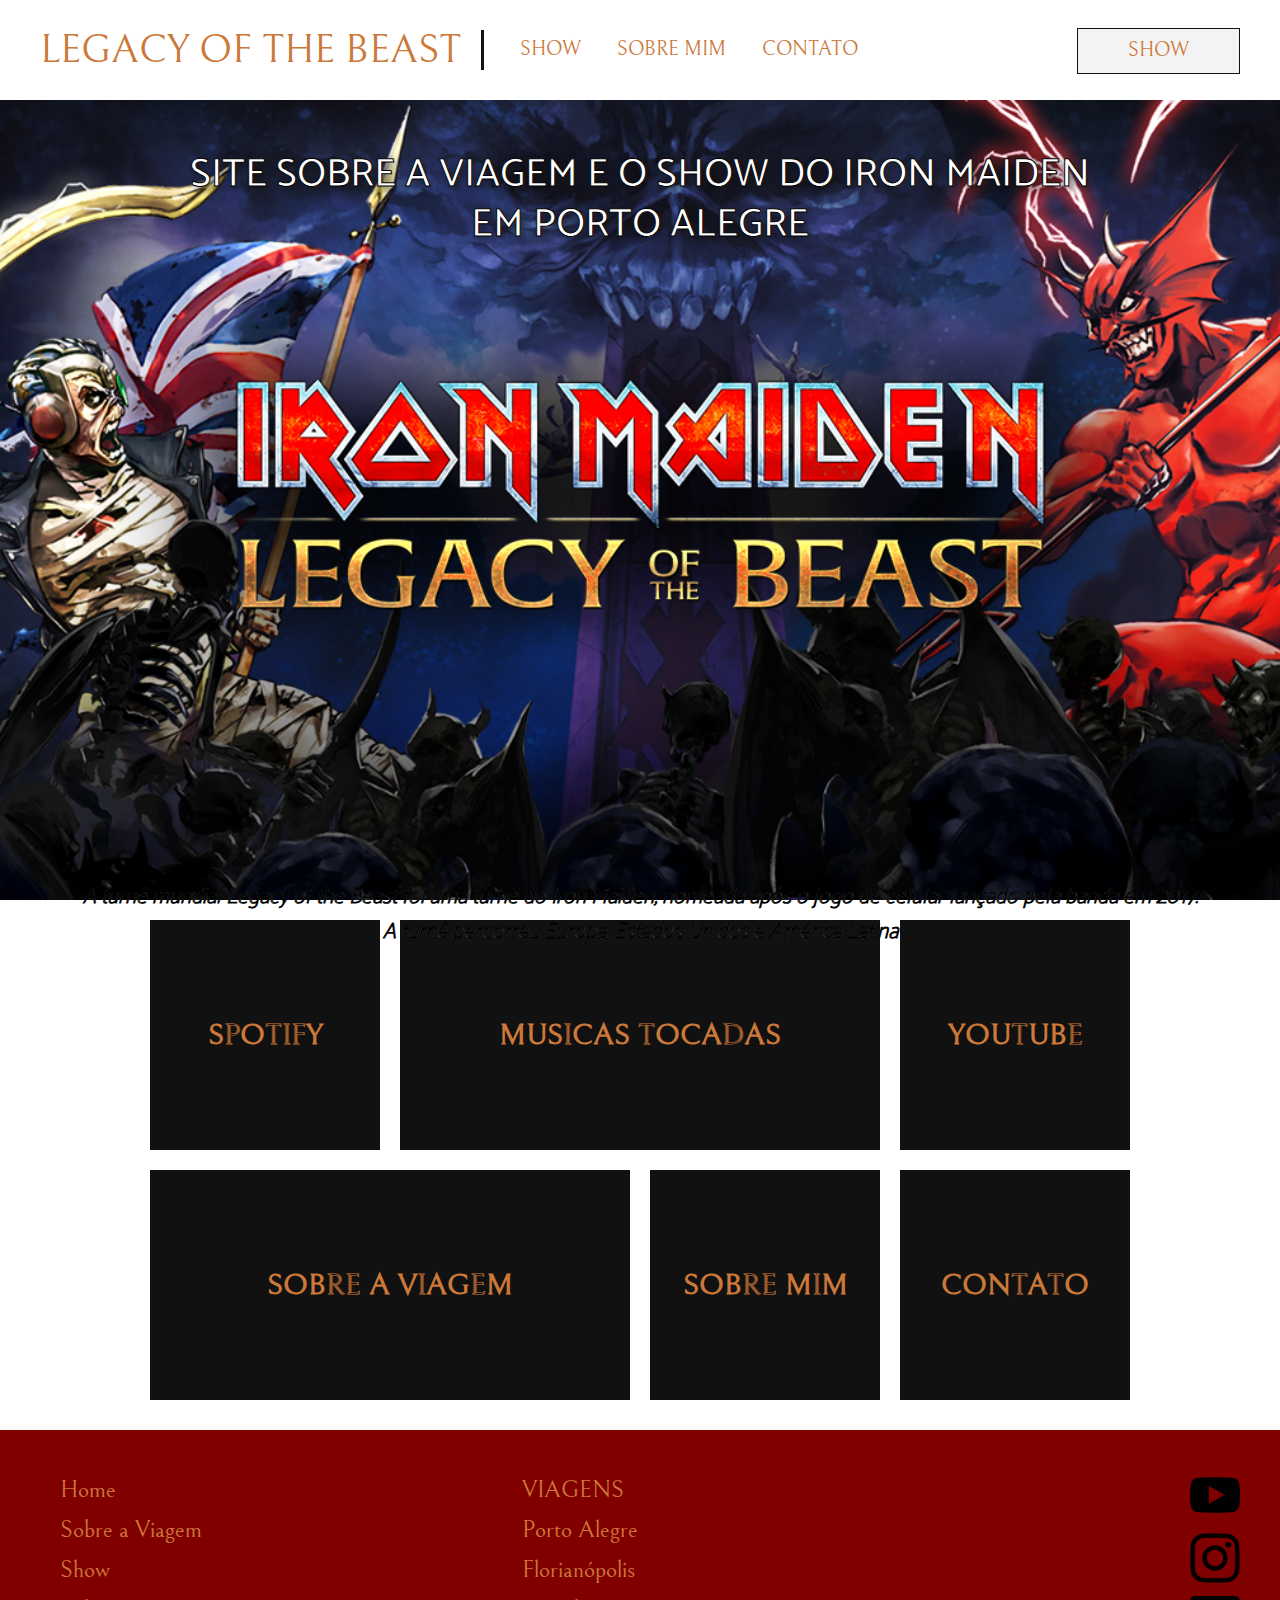
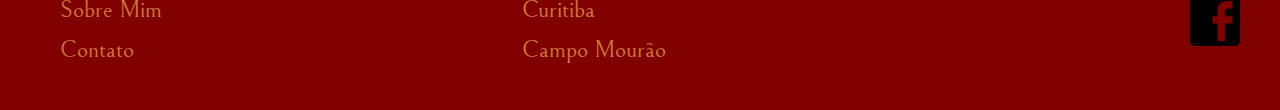
==== index.html @ ba5d34ce "First Commit with site semi-working" ====
<!DOCTYPE html>

<html>
    <head>
        <meta charset="utf-8">
        <title>Viagem Iron Maiden</title>
        <meta name="viewport" content="width=device-width, initial-scale=1.0">
        <link href="https://fonts.googleapis.com/css?family=Bellefair|Catamaran:900|EB+Garamond&display=swap" rel="stylesheet">
        <link rel="stylesheet" href="style.css">
    </head>

    <body>
        <div class="full-header">
            <header>
                <a href="index.html" class="header-iron">Legacy of the Beast</a>
                <nav>
                    <ul>
                        <li><a href="show.html">Show</a></li>
                        <li><a href="sobremim.html">Sobre Mim</a></li>
                        <li><a href="contato.html">Contato</a></li>
                    </ul>
                    <a href="show.html" class="header-link">Show</a>
                </nav>
            </header>
        </div>
        <main>
            <section class="index-banner">
                <div class="vertical-center">
                    <h2>SITE SOBRE A VIAGEM E O SHOW DO IRON MAIDEN<br>EM PORTO ALEGRE</h2>
                    <h1>A turnê mundial Legacy of the Beast foi uma turnê do Iron Maiden, nomeada após o jogo de celular lançado pela banda em 2017.<br> A turnê percorreu Europa, Estados Unidos e América Latina</h1>
                </div>
            </section>
            <div class="wrapper">
                <section class="index-links">
                    <a href="">
                            <div class="index-box-quadrado">
                            <h3>Spotify</h3>
                            </div>
                    </a>
                    <a href="show.html">
                        <div class="index-box-long">
                            <h3>Musicas Tocadas</h3>
                        </div>
                    </a>
                    <a href="">
                        <div class="index-box-quadrado">
                            <h3>YouTube</h3>
                        </div>
                    </a>
                    <a href="">
                            <div class="index-box-long">
                            <h3>Sobre a Viagem</h3>
                            </div>
                        </a>
                    <a href="sobremim.html">
                        <div class="index-box-quadrado">
                            <h3>Sobre Mim</h3>
                        </div>
                    </a>
                    <a href="contato.html">
                        <div class="index-box-quadrado">
                            <h3>Contato</h3>
                        </div>
                    </a>
                </section>
            </div>
        </main>
        
            <footer>
                <ul class="footer-links-main">
                    <li><a href="index.html">Home</a></li>
                    <li><a href="Sobre a Viagem">Sobre a Viagem</a></li>
                    <li><a href="show.html">Show</a></li>
                    <li><a href="sobremim.html">Sobre Mim</a></li>
                    <li><a href="contato.html">Contato</a></li>
                </ul>
                <ul class="footer-links-viagens">
                        <li><p>Viagens</p></li>
                        <li><a href="">Porto Alegre</a></li>
                        <li><a href="">Florianópolis</a></li>
                        <li><a href="">Curitiba</a></li>
                        <li><a href="">Campo Mourão</a></li>
                </ul>
                <div class="footer-sm">
                    <a href="https://www.youtube.com/watch?v=kbLfWKGVsMQ&list=PL0eyrZgxdwhwNC5ppZo_dYGVjerQY3xYU&index=19">
                        <img src="imagens/youtube-logo.png" alt="YouTube Icon">
                    </a>
                    <a href="https://www.instagram.com"></a>
                        <img src="imagens/InstaLogo.png" alt="YouTube Icon">
                    </a>
                    <a href="https://www.facebook.com"></a>
                        <img src="imagens/faceLogo.png" alt="YouTube Icon">
                    </a>
                    </a>
                </div>
            </footer>
        
    </body>
</html>
---- style.css ----
/* 
html5doctor.com Reset Stylesheet
v1.6.1
Last Updated: 2010-09-17
Author: Richard Clark - http://richclarkdesign.com 
Twitter: @rich_clark
*/

html, body, div, span, object, iframe,
h1, h2, h3, h4, h5, h6, p, blockquote, pre,
abbr, address, cite, code,
del, dfn, em, img, ins, kbd, q, samp,
small, strong, sub, sup, var,
b, i,
dl, dt, dd, ol, ul, li,
fieldset, form, label, legend,
table, caption, tbody, tfoot, thead, tr, th, td,
article, aside, canvas, details, figcaption, figure, 
footer, header, hgroup, menu, nav, section, summary,
time, mark, audio, video {
    margin:0;
    padding:0;
    border:0;
    outline:0;
    font-size:100%;
    vertical-align:baseline;
    background:transparent;
}

body {
    line-height:1;
}

article,aside,details,figcaption,figure,
footer,header,hgroup,menu,nav,section { 
    display:block;
}

nav ul {
    list-style:none;
}

blockquote, q {
    quotes:none;
}

blockquote:before, blockquote:after,
q:before, q:after {
    content:'';
    content:none;
}

a {
    margin:0;
    padding:0;
    font-size:100%;
    vertical-align:baseline;
    background:transparent;
}

/* change colours to suit your needs */
ins {
    background-color:#ff9;
    color:#000;
    text-decoration:none;
}

/* change colours to suit your needs */
mark {
    background-color:#ff9;
    color:#000; 
    font-style:italic;
    font-weight:bold;
}

del {
    text-decoration: line-through;
}

abbr[title], dfn[title] {
    border-bottom:1px dotted;
    cursor:help;
}

table {
    border-collapse:collapse;
    border-spacing:0;
}

/* change border colour to suit your needs */
hr {
    display:block;
    height:1px;
    border:0;   
    border-top:1px solid #cccccc;
    margin:1em 0;
    padding:0;
}

input, select {
    vertical-align:middle;
}

/*
/
/
/
    my code
/
/
/
*/

* {
    text-decoration: none;
}

header {
    position: fixed;
    top: 0;
    left: 0;
    background-color: #fff;
    width: 100%;
    height: 100px;
}

header .header-iron {
    font-family: 'Bellefair', serif;
    font-size: 40px;
    font-weight: 555;
    color: #CC7839;
    text-transform: uppercase;
    display: block;
    margin: 0 auto;
    text-align: center;
    padding: 15px 0;
}

header nav ul {
    display: block;
    margin: 0 auto;
    width: fit-content;
}

header nav ul li {
    display: inline-block;
    
    list-style: none;
    padding: 0 16px;
    margin-bottom: 5px;
}

header nav ul li a {
    font-family: 'Bellefair', serif;
    font-size: 20px;
    color: #CC7839;
    text-transform: uppercase;
}

header .header-link {
    display: none;
}


@media only screen and (max-width: 500px) {
    
    header .header-iron {
        font-size: 35px; 
    }
}

/*



    --===index===--



*/
main {
    padding-top: 100px;
}

.index-banner {
    width: 100%;
    height: calc(100vh - 100px);
    background-image: url(imagens/LegacyOfTheBeastCapa.png);
    background-repeat: no-repeat;
    background-position: center;
    background-size: cover;
    display: table;
}



.vertical-center {
    display: flex;
    flex-direction: column;
    justify-content: space-between;
    align-items: center;
    width: 100%;
    height: 100%;
    padding: 50px 0 50px;
}

.index-banner h2 {
    font-family: 'Catamaran', sans-serif;
    font-size: 40px;
    font-weight: 555;
    color: #fff;    
    text-shadow: 3px 3px 10px #111;
    -webkit-text-stroke: 1px black;
    text-align: center;
    line-height: 50px;
}

.index-banner h2 {
    font-family: 'Catamaran', sans-serif;
    font-size: 40px;
    font-weight: 555;
    color: #fff;    
    text-shadow: 3px 3px 10px #111;
    -webkit-text-stroke: 1px black;
    text-align: center;
    line-height: 50px;
}

.index-banner h1 {
    font-family: 'Catamaran', sans-serif;
    font-size: 22px;
    font-weight: 100;
    color: #fff;
    font-style: italic;
    -webkit-text-stroke: 1px black;
    text-align: center;
    line-height: 35px;
}

.index-links div {
    margin: 15px 16px 0;
    width: calc(100% - 30px);
    height: 100px;
    background-color: #111;
    border: 2px solid rgb(128, 0, 0);
}

.index-links div h3 {
    font-family: 'Bellefair', serif;
    font-size: 30px;
    line-height: 100px;
    color: #CC7839;
    text-align: center;
    text-transform: uppercase;
}

/*


    --===footer===--


*/

footer {
    width: calc(100% - 80px);
    padding: 40px 40px;
    margin-top: 30px;
    background-color: rgb(128, 0, 0);
    overflow: hidden;
}

footer ul {
    width: fit-content;
    float: left;
    padding-left: 20px;
}

footer ul li {
    display: block;
    list-style: none;
}

footer ul li a {
    font-family: 'Bellefair', serif;
    font-size: 24px;
    line-height: 100px;
    color: #CC7839;
    line-height: 40px;
}

.footer-links-viagens {
    display: none;
}

.footer-sm {
    width: 50px;
    float: right;
}

.footer-sm img {
    width: 100%;
    margin-bottom: 10px;
}

/*


    --===para desktop===--


*/
@media only screen and (min-width: 1100px) {

    .wrapper {
        width: 1000px;
        margin: 0 auto;
    }

    header .header-link {
        display: block;
        font-family: 'Bellefair', serif;
        font-size: 20px;
        color: #CC7839;
        text-transform: uppercase;
        line-height: 40px;
        border: 1px solid #111;
        float: right;
        margin-right: 40px;
        margin-top: 28px;
        padding: 2px 50px;
        background-color: #f3f3f3;
    }
    
    header .header-iron {
        margin: 30px 0;
        text-align: left;
        padding: 0 20px 0 40px;
        border-right: 3px solid #111;
        float: left;
        line-height: 40px;
    }
    header nav ul {
        margin: 20px 0 0 20px;
        float: left;
    }
    
    header nav ul li a {
        line-height: 60px;
    }
    
    .index-links {
        overflow: hidden;
    }

    .index-links div {
        margin: 20px 10px 0;
        height: 230px;
        background-color: #111;
        border: none;
        float: left;
    }

    .index-box-quadrado {
        width: calc(25% - 20px) !important;
    }

    .index-box-long {
        width: calc(50% - 20px) !important;
    }

    .index-links div h3 {
        line-height: 230px;
    }
    /*musicas versao só desktop dps fazer reactive*/
    .show-links {
        overflow: hidden;
        margin-bottom: 20px;
    }

    .show-links h2 {
        font-family: 'Bellefair', serif;
        font-size: 28px;
        color: #CC7839;
        text-transform: uppercase;
    }

    .show-links .wrapper div p {
        padding-top: 45%;
        text-align: center;
        font-family: 'Bellefair', serif;
        font-size: 25px;
        color: #fff;
        text-transform: uppercase;
        text-shadow: -1px -1px 0 #000, 1px -1px 0 #000, -1px 1px 0 #000, 1px 1px 0 #000;
    }

    .show-links .wrapper div {
        float: left;
        width: 230px;
        height: 230px;
        margin: 20px 10px 0px;
        
    }
    .aces {
        background-image: url(imagens/CapaAcesHigh.jpg);
        background-repeat: no-repeat;
        background-position: center left;
        background-size: cover;
    }
    .slave {
        background-image: url(imagens/CapaPowerSlave.jpg);
        background-repeat: no-repeat;
        background-position: center left;
        background-size: contain;
    }
    .mind {
        background-image: url(imagens/CapaPieceOfMind.jpg);
        background-repeat: no-repeat;
        background-position: center left;
        background-size: contain;
    }
    .beast {
        background-image: url(imagens/CapaNumberOfTheBeast.jpg);
        background-repeat: no-repeat;
        background-position: center left;
        background-size: contain;
    }
    .fear {
        background-image: url(imagens/CapaFearOfTheDark.jpg);
        background-repeat: no-repeat;
        background-position: center left;
        background-size: cover;
    }
    .sign {
        background-image: url(imagens/CapaSignOfTheCross.jpg);
        background-repeat: no-repeat;
        background-position: center left;
        background-size: cover;
    }

    /*pagina com videos*/

    .wrapper-musica {
        width: 1250px;
        margin: 0 auto;
    }

    .musica video {
        float: left;
        margin: 20px 20px 30px;
        border: 1px solid rgb(128, 0, 0);
    }

    .musica h2 {
        font-family: 'Bellefair', serif;
        font-size: 28px;
        color: #CC7839;
        text-transform: uppercase;
        text-align: center;
        padding-bottom: 30px;
    }

    .musica h3 {
        font-family: 'Bellefair', serif;
        font-size: 27px;
        color: #CC7839;
        text-transform: uppercase;
        padding-bottom: 30px;
        text-align: center;
    }

    .musica p {
        font-family: 'Bellefair', serif;
        font-size: 18px;
        line-height: 24px;
        color: #CC7839;
        text-transform: uppercase;
        height: 100%;
        column-count: 2;
        column-gap: 20px;
    }
    
    .footer-links-viagens {
        display: block;
        font-family: 'Bellefair', serif;
        font-size: 24px;
        color: #CC7839;
        line-height: 40px;
    }

    footer ul {
        padding-right: 300px;
    }

    footer ul li p {
        font-family: 'Bellefair', serif;
        font-size: 24px;
        line-height: 100px;
        color: #CC7839;
        line-height: 40px;
        text-transform: uppercase;
    }
    

}
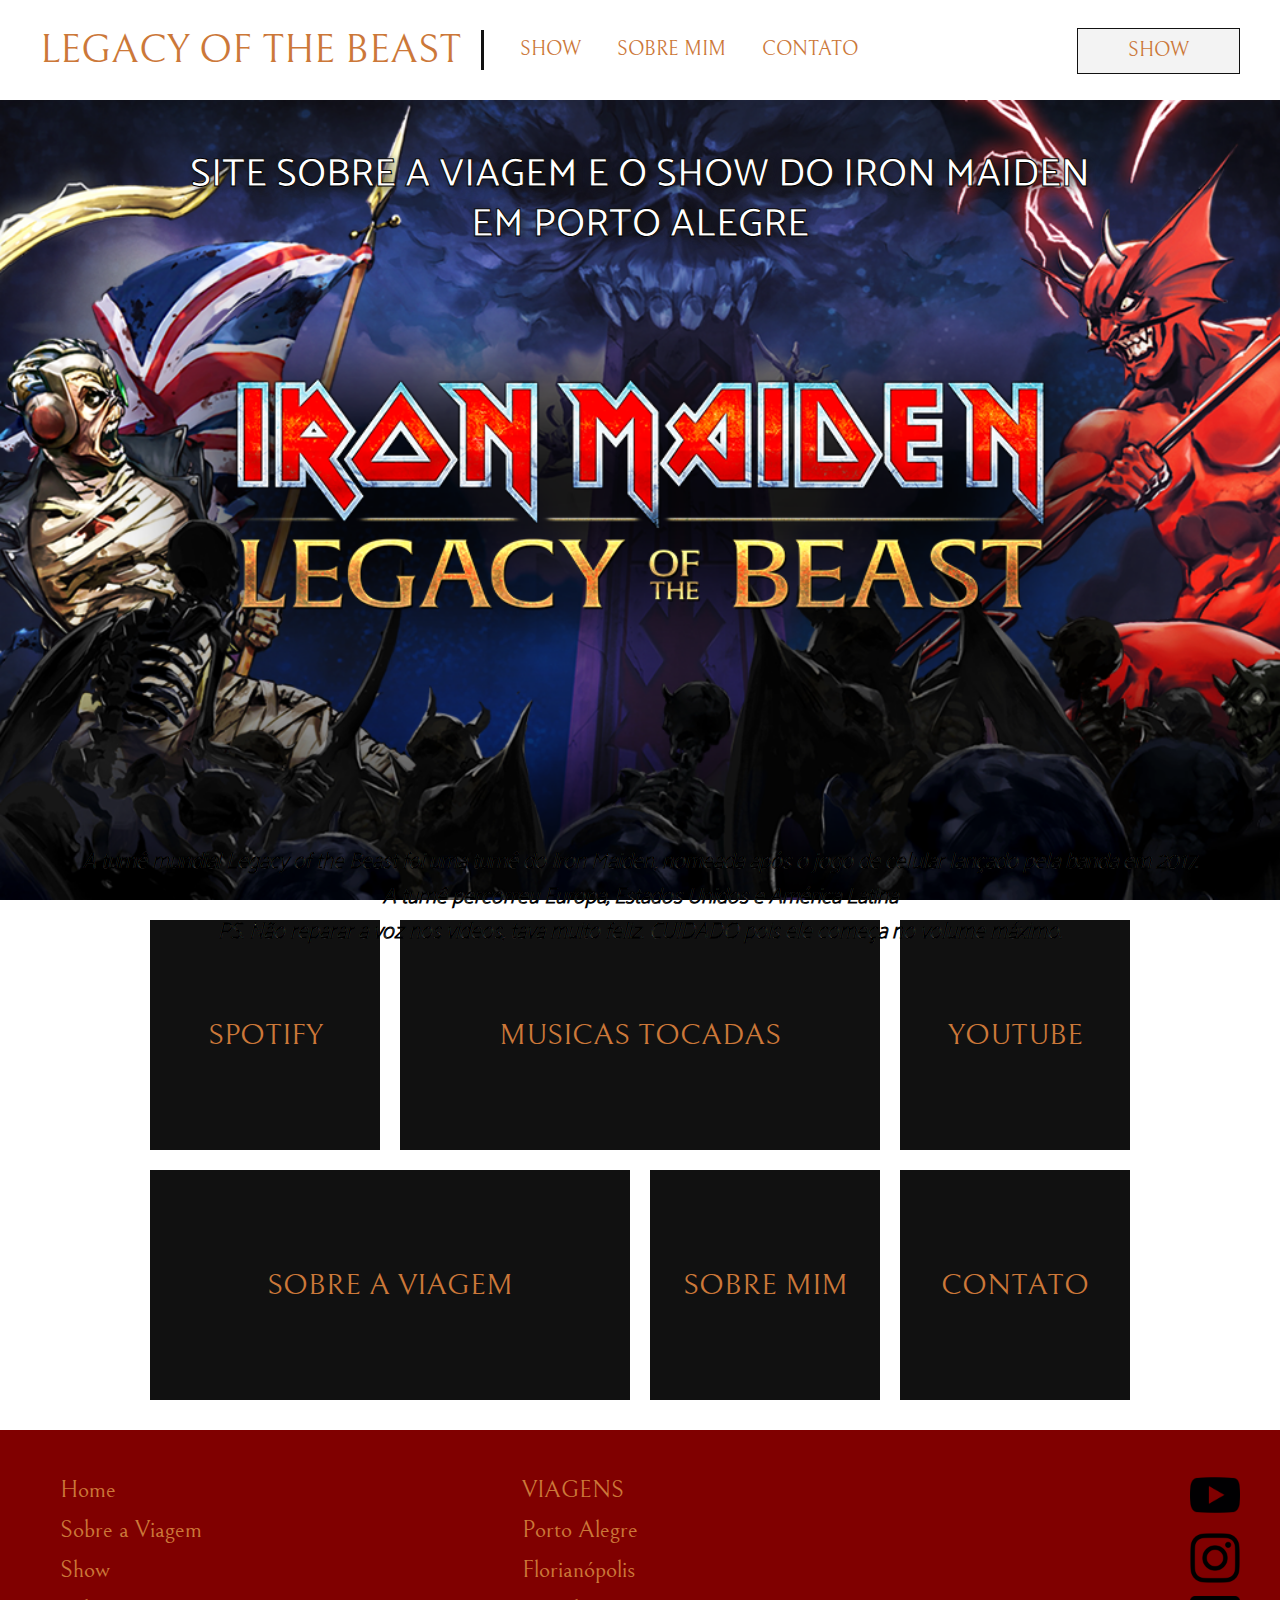
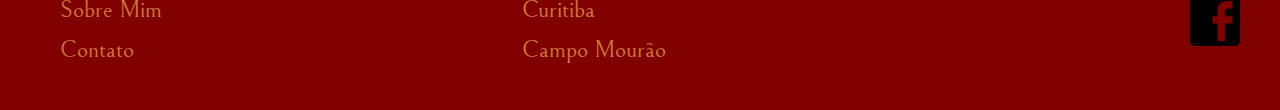
==== commit 696af384: "Site finalizado parte de show" ====
--- a/index.html
+++ b/index.html
@@ -27,12 +27,12 @@
             <section class="index-banner">
                 <div class="vertical-center">
                     <h2>SITE SOBRE A VIAGEM E O SHOW DO IRON MAIDEN<br>EM PORTO ALEGRE</h2>
-                    <h1>A turnê mundial Legacy of the Beast foi uma turnê do Iron Maiden, nomeada após o jogo de celular lançado pela banda em 2017.<br> A turnê percorreu Europa, Estados Unidos e América Latina</h1>
+                    <h1>A turnê mundial Legacy of the Beast foi uma turnê do Iron Maiden, nomeada após o jogo de celular lançado pela banda em 2017.<br> A turnê percorreu Europa, Estados Unidos e América Latina<br>PS. Não reparar a voz nos videos, tava muito feliz. CUIDADO pois ele começa no volume máximo.</h1>
                 </div>
             </section>
             <div class="wrapper">
                 <section class="index-links">
-                    <a href="">
+                    <a href="https://open.spotify.com/playlist/5WOIb3o3aVfT453ka0a37T?si=-zTsychvQEG49ECyioWTnw" target="_blank">
                             <div class="index-box-quadrado">
                             <h3>Spotify</h3>
                             </div>
@@ -42,12 +42,12 @@
                             <h3>Musicas Tocadas</h3>
                         </div>
                     </a>
-                    <a href="">
+                    <a href="https://www.youtube.com/watch?v=6KdN6_4a8IY" target="_blank">
                         <div class="index-box-quadrado">
                             <h3>YouTube</h3>
                         </div>
                     </a>
-                    <a href="">
+                    <a href="viagem.html">
                             <div class="index-box-long">
                             <h3>Sobre a Viagem</h3>
                             </div>
@@ -69,7 +69,7 @@
             <footer>
                 <ul class="footer-links-main">
                     <li><a href="index.html">Home</a></li>
-                    <li><a href="Sobre a Viagem">Sobre a Viagem</a></li>
+                    <li><a href="viagem.html">Sobre a Viagem</a></li>
                     <li><a href="show.html">Show</a></li>
                     <li><a href="sobremim.html">Sobre Mim</a></li>
                     <li><a href="contato.html">Contato</a></li>
@@ -82,15 +82,14 @@
                         <li><a href="">Campo Mourão</a></li>
                 </ul>
                 <div class="footer-sm">
-                    <a href="https://www.youtube.com/watch?v=kbLfWKGVsMQ&list=PL0eyrZgxdwhwNC5ppZo_dYGVjerQY3xYU&index=19">
+                    <a href="https://www.youtube.com/watch?v=6KdN6_4a8IY" target="_blank">
                         <img src="imagens/youtube-logo.png" alt="YouTube Icon">
                     </a>
-                    <a href="https://www.instagram.com"></a>
-                        <img src="imagens/InstaLogo.png" alt="YouTube Icon">
+                    <a href="https://www.instagram.com/stefanobp/?hl=pt-br" target="_blank">
+                        <img src="imagens/InstaLogo.png" alt="Instagram Icon">
                     </a>
-                    <a href="https://www.facebook.com"></a>
-                        <img src="imagens/faceLogo.png" alt="YouTube Icon">
-                    </a>
+                    <a href="https://www.facebook.com/stefano.bpoletto" target="_blank">
+                        <img src="imagens/faceLogo.png" alt="Facebook Icon">
                     </a>
                 </div>
             </footer>
--- a/style.css
+++ b/style.css
@@ -250,6 +250,7 @@
     font-family: 'Bellefair', serif;
     font-size: 30px;
     line-height: 100px;
+    font-weight: 555;
     color: #CC7839;
     text-align: center;
     text-transform: uppercase;
@@ -384,6 +385,7 @@
         font-size: 28px;
         color: #CC7839;
         text-transform: uppercase;
+        font-weight: 555;
     }
 
     .show-links .wrapper div p {
@@ -457,6 +459,7 @@
         font-family: 'Bellefair', serif;
         font-size: 28px;
         color: #CC7839;
+        font-weight: 555;
         text-transform: uppercase;
         text-align: center;
         padding-bottom: 30px;
@@ -466,6 +469,7 @@
         font-family: 'Bellefair', serif;
         font-size: 27px;
         color: #CC7839;
+        font-weight: 555;
         text-transform: uppercase;
         padding-bottom: 30px;
         text-align: center;
@@ -481,6 +485,24 @@
         column-count: 2;
         column-gap: 20px;
     }
+
+    .wrapper-desenvolvimento {
+        width: 1000px;
+        height: calc(100vh - 410px);
+        margin: 0 auto;
+        display: flex;
+        align-items: center;
+        justify-content: center;
+    }
+
+    .fonte-padrao {
+        font-family: 'Bellefair', serif;
+        font-size: 40px;
+        color: #CC7839;
+        text-transform: uppercase;
+        font-weight: 555;
+        text-align: center;
+    }
     
     .footer-links-viagens {
         display: block;
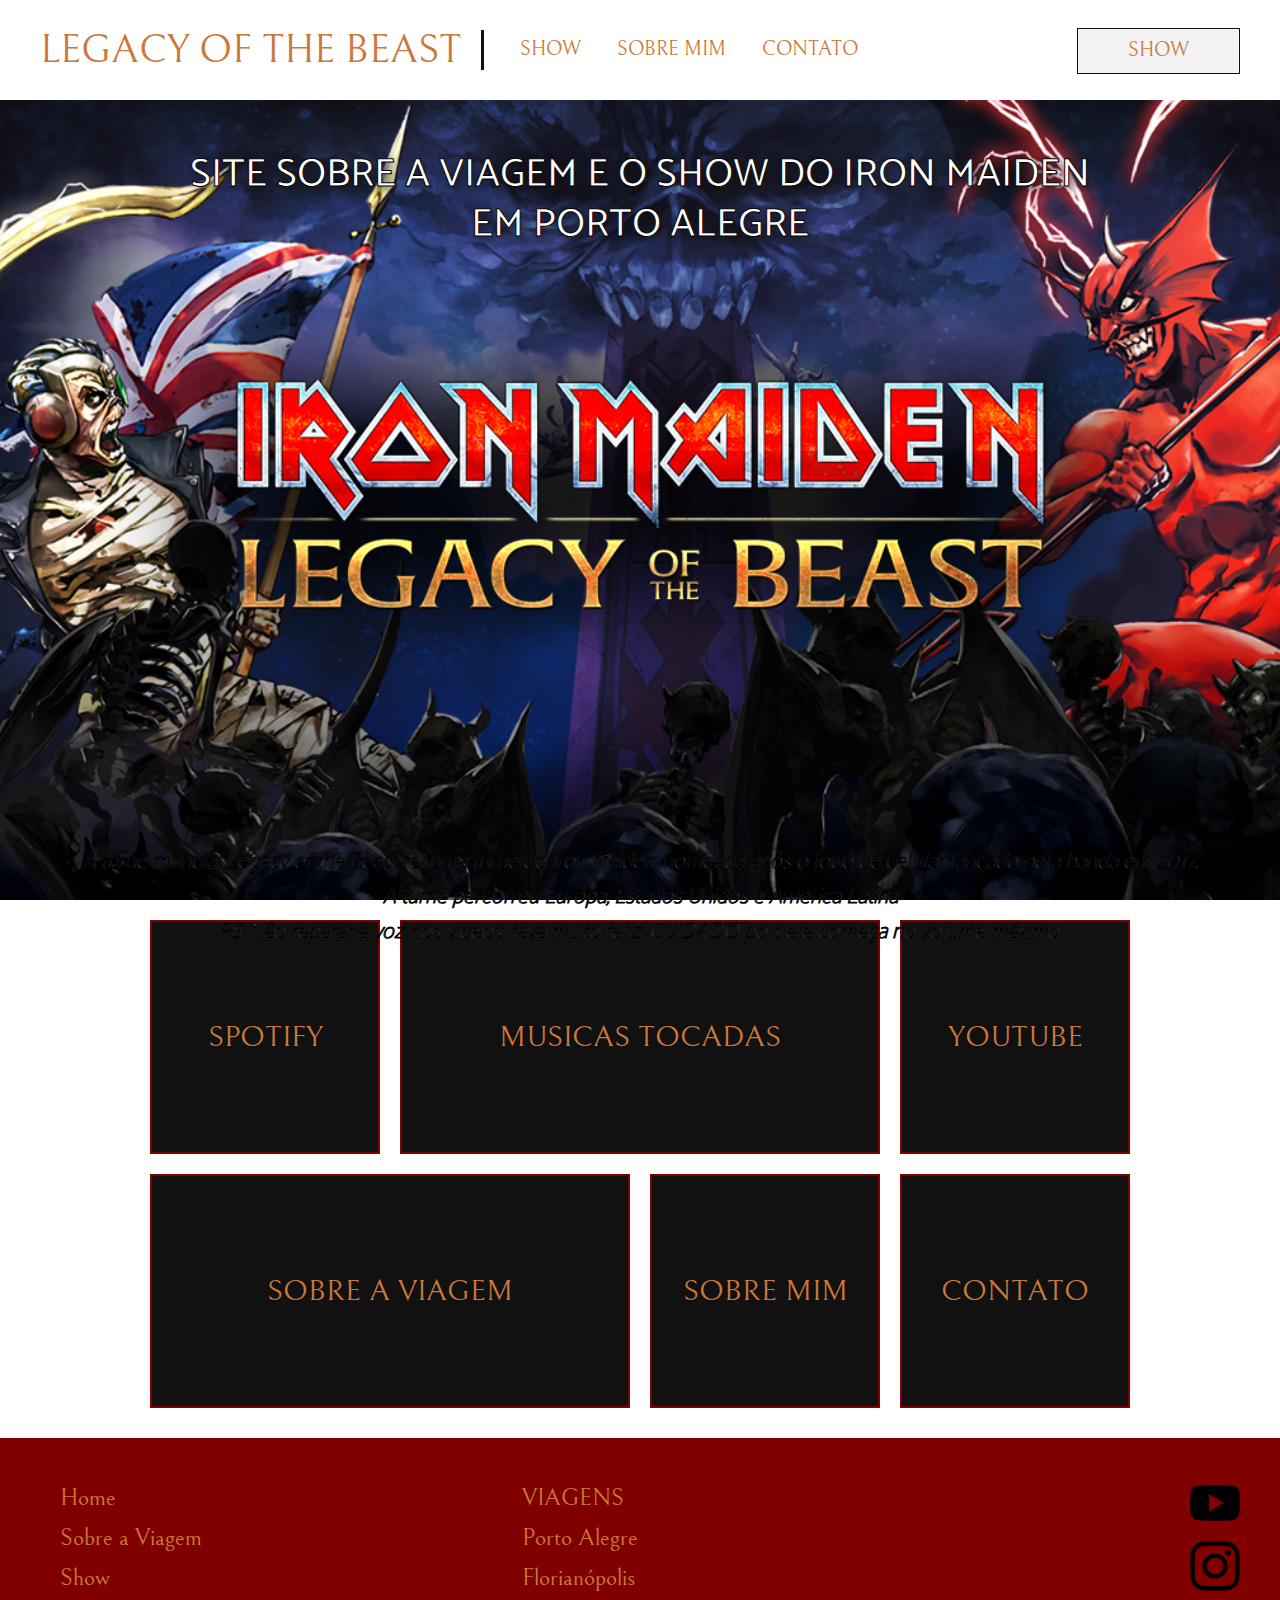
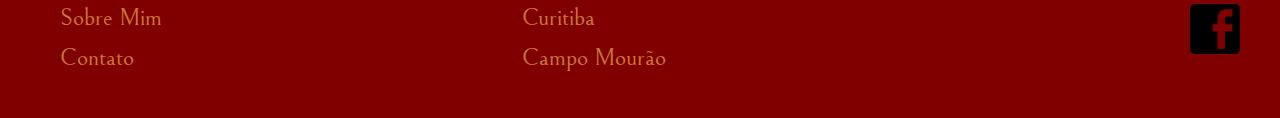
==== commit cc943207: "retirado bugs e add imagem na tab" ====
--- a/index.html
+++ b/index.html
@@ -6,6 +6,7 @@
         <title>Viagem Iron Maiden</title>
         <meta name="viewport" content="width=device-width, initial-scale=1.0">
         <link href="https://fonts.googleapis.com/css?family=Bellefair|Catamaran:900|EB+Garamond&display=swap" rel="stylesheet">
+        <link rel="shortcut icon" href="imagens/favicon-32x32.png"/>
         <link rel="stylesheet" href="style.css">
     </head>
 
--- a/style.css
+++ b/style.css
@@ -123,6 +123,7 @@
     background-color: #fff;
     width: 100%;
     height: 100px;
+    z-index: 5000;
 }
 
 header .header-iron {
@@ -186,14 +187,12 @@
 .index-banner {
     width: 100%;
     height: calc(100vh - 100px);
-    background-image: url(imagens/LegacyOfTheBeastCapa.png);
+    background-image: url(imagens/CapaIronCelular.jpeg);
     background-repeat: no-repeat;
     background-position: center;
     background-size: cover;
     display: table;
 }
-
-
 
 .vertical-center {
     display: flex;
@@ -239,7 +238,7 @@
 }
 
 .index-links div {
-    margin: 15px 16px 0;
+    margin: 15px 15px 0;
     width: calc(100% - 30px);
     height: 100px;
     background-color: #111;
@@ -254,6 +253,176 @@
     color: #CC7839;
     text-align: center;
     text-transform: uppercase;
+}
+
+.show-links .wrapper div {
+    margin: 15px 15px 0;
+    width: calc(100% - 34px);
+    height: 100px;
+    background-color: #111;
+    border: 2px solid rgb(128, 0, 0);
+}
+
+.show-links div p {
+    font-family: 'Bellefair', serif;
+    font-size: 25px;
+    line-height: 100px;
+    font-weight: 555;
+    color: #CC7839;
+    text-align: center;
+    text-transform: uppercase;
+}
+
+.show-links h2 {
+    font-family: 'Bellefair', serif;
+    font-size: 25px;
+    line-height: 60px;
+    font-weight: 555;
+    color: #CC7839;
+    text-align: center;
+    text-transform: uppercase;
+}
+
+.musica {
+    display: flex;
+    flex-direction: column;
+    justify-content: space-between;
+    align-items: center;
+    width: 100%;
+    height: 100%;
+}
+
+.musica h2 {
+    font-family: 'Bellefair', serif;
+    font-size: 25px;
+    line-height: 100px;
+    font-weight: 555;
+    color: #CC7839;
+    text-align: center;
+    text-transform: uppercase;
+}
+
+.musica video {
+    display: block;
+    margin: 20px auto 30px ;
+    border: 1px solid rgb(128, 0, 0);
+}
+
+.musica h3 {
+    font-family: 'Bellefair', serif;
+    font-size: 27px;
+    color: #CC7839;
+    font-weight: 555;
+    text-transform: uppercase;
+    padding-bottom: 30px;
+    text-align: center;
+}
+
+.musica p {
+    font-family: 'Bellefair', serif;
+    font-size: 18px;
+    line-height: 22px;
+    color: #CC7839;
+    text-transform: uppercase;
+    height: 100%;
+    margin: 0 10px 0 10px;
+}
+
+.wrapper-desenvolvimento {
+    width: 100%;
+    height: calc(100vh - 410px);
+    margin: 0 auto;
+    display: flex;
+    align-items: center;
+    justify-content: center;
+}
+
+.fonte-padrao {
+    font-family: 'Bellefair', serif;
+    font-size: 40px;
+    color: #CC7839;
+    text-transform: uppercase;
+    font-weight: 555;
+    text-align: center;
+}
+
+.fonteViagem {
+    font-family: 'Bellefair', serif;
+    font-size: 40px;
+    color: #CC7839;
+    text-transform: uppercase;
+    font-weight: 555;
+    text-align: center;
+}
+
+.viagem-imagens {
+    display: flex;
+    justify-content: center;
+    align-content: center;
+    flex-wrap: wrap;
+}
+
+.viagem-imagem {
+    border: 2px solid rgb(128, 0, 0);
+    order: 1;
+    margin: 11px;
+}
+
+.viagem-imagem-hor {
+    border: 2px solid rgb(128, 0, 0);
+    order: 2;
+    margin: 10px;
+}
+
+.viagem-imagem-hor img {
+    width: 100%;
+    height: calc(100% );
+}
+.viagem-imagem img {
+    width: 100%;
+    height: 100%;
+}
+
+.wrapper-contato {
+    width: 90%;
+    height: 100%;
+    margin: 0 auto;
+}
+
+.wrapper-contato h2 {
+    text-align: center;
+    padding-bottom: 10px;
+    font-family: 'Bellefair', serif;
+    font-size: 28px;
+    color: #CC7839;
+    text-transform: uppercase;
+    font-weight: 555;
+}
+
+.wrapper-contato div {
+    width: calc(100% - 4px);
+    text-align: center;
+    font-family: 'Bellefair', serif;
+    color: #CC7839;
+    font-size: 22px;
+    font-weight: 555;
+    border: 2px solid rgb(128, 0, 0);
+    background-color: #111;
+    margin-bottom: 10px;
+}
+
+.wrapper-contato a div {
+    font-family: 'Bellefair', serif;
+    line-height: 100px;
+    color: #CC7839;
+    text-transform: uppercase;
+}
+
+.wrapper-contato div p {
+    font-family: 'Bellefair', serif;
+    font-size: 22px;
+    line-height: 100px;
+    color: #CC7839;
 }
 
 /*
@@ -317,6 +486,15 @@
     .wrapper {
         width: 1000px;
         margin: 0 auto;
+    }
+    .index-banner {
+        width: 100%;
+        height: calc(100vh - 100px);
+        background-image: url(imagens/LegacyOfTheBeastCapa.png);
+        background-repeat: no-repeat;
+        background-position: center;
+        background-size: cover;
+        display: table;
     }
 
     header .header-link {
@@ -361,14 +539,15 @@
         background-color: #111;
         border: none;
         float: left;
+        border: 2px solid rgb(128, 0, 0);
     }
 
     .index-box-quadrado {
-        width: calc(25% - 20px) !important;
+        width: calc(25% - 24px) !important;
     }
 
     .index-box-long {
-        width: calc(50% - 20px) !important;
+        width: calc(50% - 24px) !important;
     }
 
     .index-links div h3 {
@@ -387,9 +566,16 @@
         text-transform: uppercase;
         font-weight: 555;
     }
+    .show-links .wrapper div {
+        float: left;
+        width: 226px;
+        height: 226px;
+        margin: 20px 10px 0px;
+    }
 
     .show-links .wrapper div p {
-        padding-top: 45%;
+        padding-top: 43%;
+        line-height: 40px;
         text-align: center;
         font-family: 'Bellefair', serif;
         font-size: 25px;
@@ -398,13 +584,6 @@
         text-shadow: -1px -1px 0 #000, 1px -1px 0 #000, -1px 1px 0 #000, 1px 1px 0 #000;
     }
 
-    .show-links .wrapper div {
-        float: left;
-        width: 230px;
-        height: 230px;
-        margin: 20px 10px 0px;
-        
-    }
     .aces {
         background-image: url(imagens/CapaAcesHigh.jpg);
         background-repeat: no-repeat;
@@ -484,6 +663,7 @@
         height: 100%;
         column-count: 2;
         column-gap: 20px;
+        padding-right: 10px;
     }
 
     .wrapper-desenvolvimento {
@@ -526,4 +706,90 @@
     }
     
 
+    /*sobre a viagem*/
+
+    .fonteViagem {
+        font-family: 'Bellefair', serif;
+        font-size: 40px;
+        color: #CC7839;
+        text-transform: uppercase;
+        font-weight: 555;
+        text-align: center;
+    }
+
+    .viagem-imagens {
+        display: flex;
+        flex-flow: row wrap;
+        justify-content: center;
+        align-content: center;
+    }
+
+    .viagem-imagem {
+        order: 1;
+        flex-basis: 30%;
+        margin: 11px;
+        border: 2px solid rgb(128, 0, 0);
+    }
+
+    .viagem-imagem-hor {
+        order: 2;
+        flex-basis: 60%;
+        margin: 10px;
+        border: 2px solid rgb(128, 0, 0);
+    }
+
+    .viagem-imagem-hor img {
+        height: 100%;
+        width: 100%;
+    }
+    .viagem-imagem img {
+        width: 100%;
+        height: 100%;
+    }
+    
+    /*contato*/
+
+    .wrapper-contato {
+        width: 1000px;
+        height: 100%;
+        margin: 0 auto;
+    }
+
+    .wrapper-contato h2 {
+        text-align: center;
+        padding-bottom: 10px;
+        font-family: 'Bellefair', serif;
+        font-size: 40px;
+        color: #CC7839;
+        text-transform: uppercase;
+        font-weight: 555;
+    }
+
+    .wrapper-contato div {
+        width: calc(100% - 4px);
+        text-align: center;
+        font-family: 'Bellefair', serif;
+        font-size: 35px;
+        color: #CC7839;
+        font-weight: 555;
+        border: 2px solid rgb(128, 0, 0);
+        background-color: #111;
+        margin-bottom: 10px;
+    }
+
+    .wrapper-contato a div {
+        font-family: 'Bellefair', serif;
+        font-size: 24px;
+        line-height: 100px;
+        color: #CC7839;
+        text-transform: uppercase;
+    }
+
+    .wrapper-contato div p {
+        font-family: 'Bellefair', serif;
+        font-size: 24px;
+        line-height: 100px;
+        color: #CC7839;
+    }
+
 }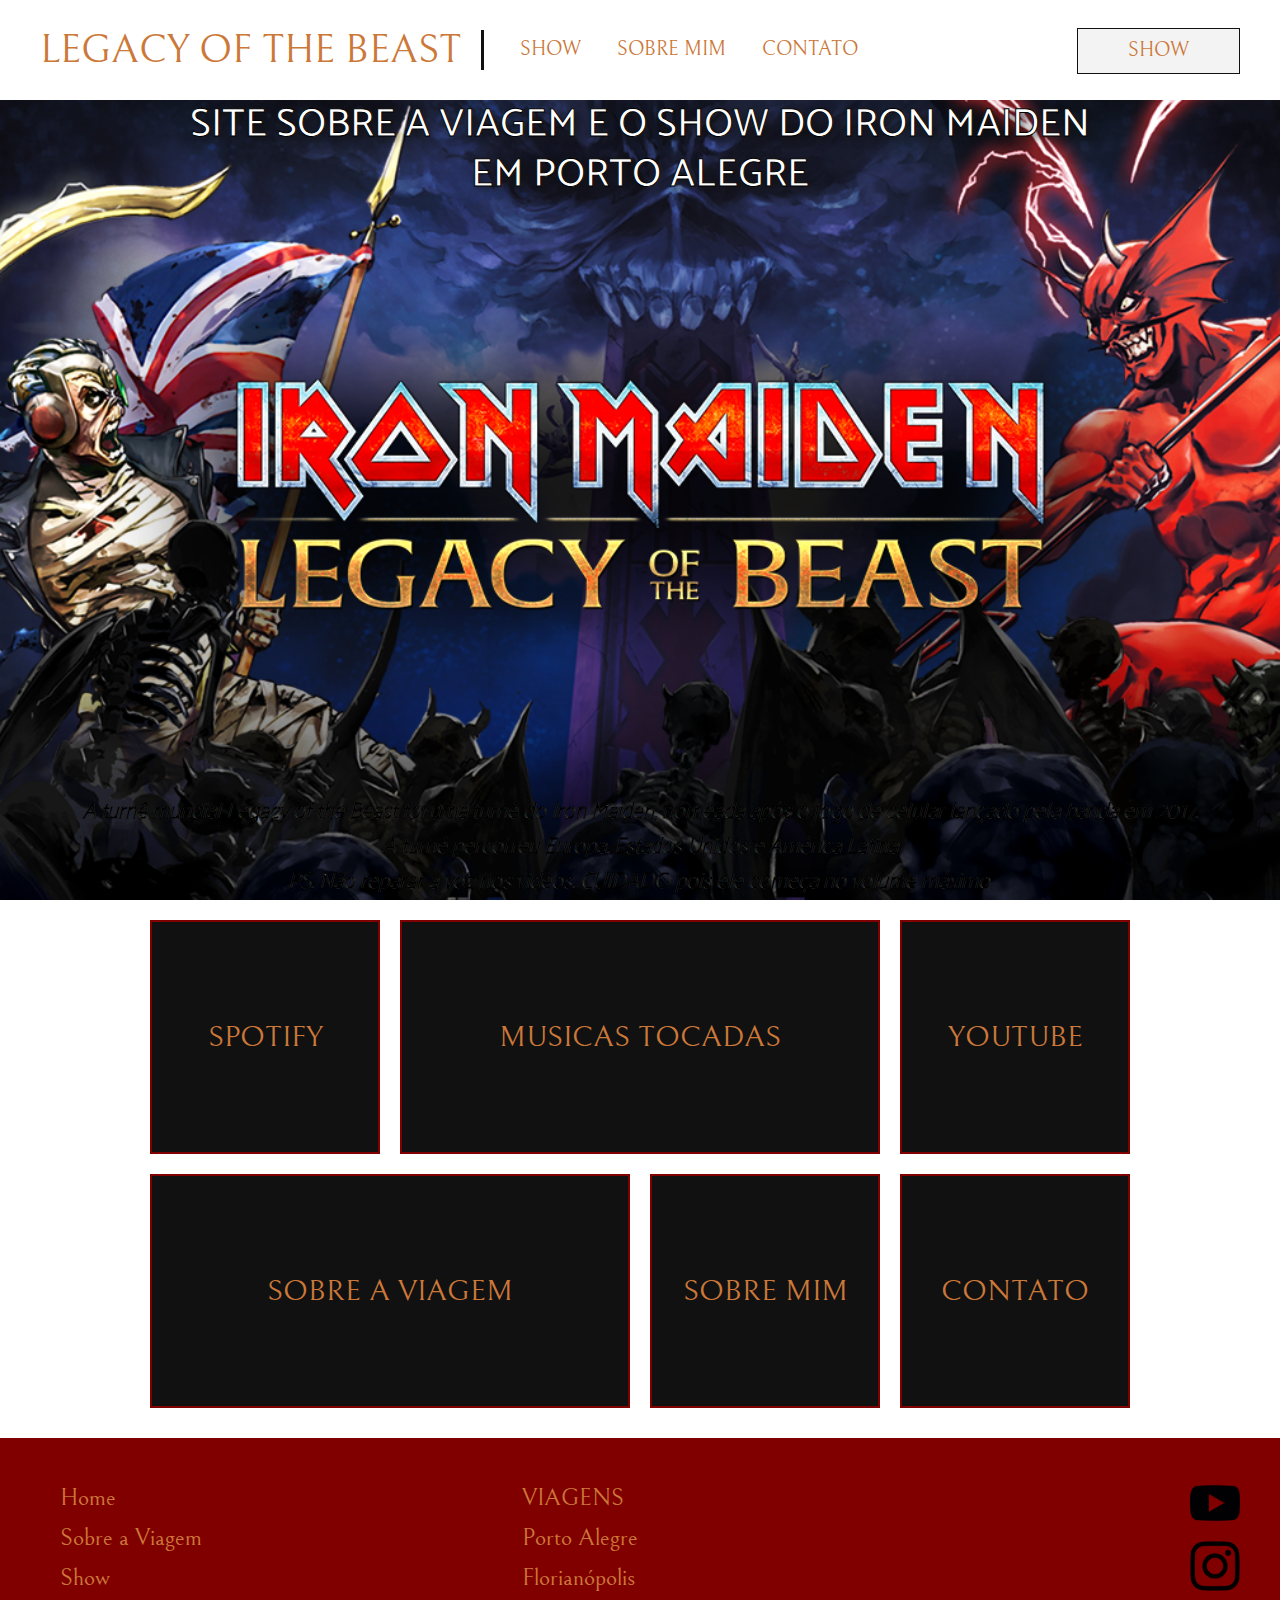
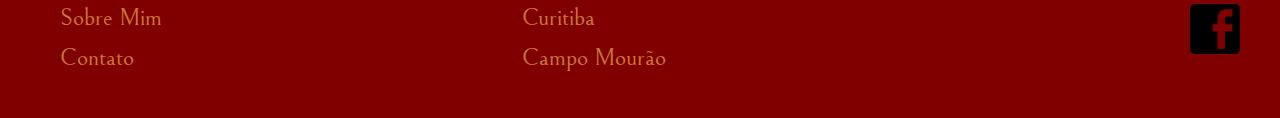
==== commit 10eefe05: "atualização" ====
--- a/index.html
+++ b/index.html
@@ -28,7 +28,7 @@
             <section class="index-banner">
                 <div class="vertical-center">
                     <h2>SITE SOBRE A VIAGEM E O SHOW DO IRON MAIDEN<br>EM PORTO ALEGRE</h2>
-                    <h1>A turnê mundial Legacy of the Beast foi uma turnê do Iron Maiden, nomeada após o jogo de celular lançado pela banda em 2017.<br> A turnê percorreu Europa, Estados Unidos e América Latina<br>PS. Não reparar a voz nos videos, tava muito feliz. CUIDADO pois ele começa no volume máximo.</h1>
+                    <h1>A turnê mundial Legacy of the Beast foi uma turnê do Iron Maiden, nomeada após o jogo de celular lançado pela banda em 2017.<br> A turnê percorreu Europa, Estados Unidos e América Latina<br>PS. Não reparar a voz nos videos. CUIDADO pois ele começa no volume máximo.</h1>
                 </div>
             </section>
             <div class="wrapper">
--- a/style.css
+++ b/style.css
@@ -201,7 +201,7 @@
     align-items: center;
     width: 100%;
     height: 100%;
-    padding: 50px 0 50px;
+    padding: 0;
 }
 
 .index-banner h2 {
@@ -384,7 +384,7 @@
 }
 
 .wrapper-contato {
-    width: 90%;
+    width: 100%;
     height: 100%;
     margin: 0 auto;
 }
@@ -397,10 +397,12 @@
     color: #CC7839;
     text-transform: uppercase;
     font-weight: 555;
+    margin-top: 10px;
 }
 
 .wrapper-contato div {
-    width: calc(100% - 4px);
+    margin: 15px 15px 0;
+    width: calc(100% - 34px);
     text-align: center;
     font-family: 'Bellefair', serif;
     color: #CC7839;
@@ -419,6 +421,7 @@
 }
 
 .wrapper-contato div p {
+    
     font-family: 'Bellefair', serif;
     font-size: 22px;
     line-height: 100px;
